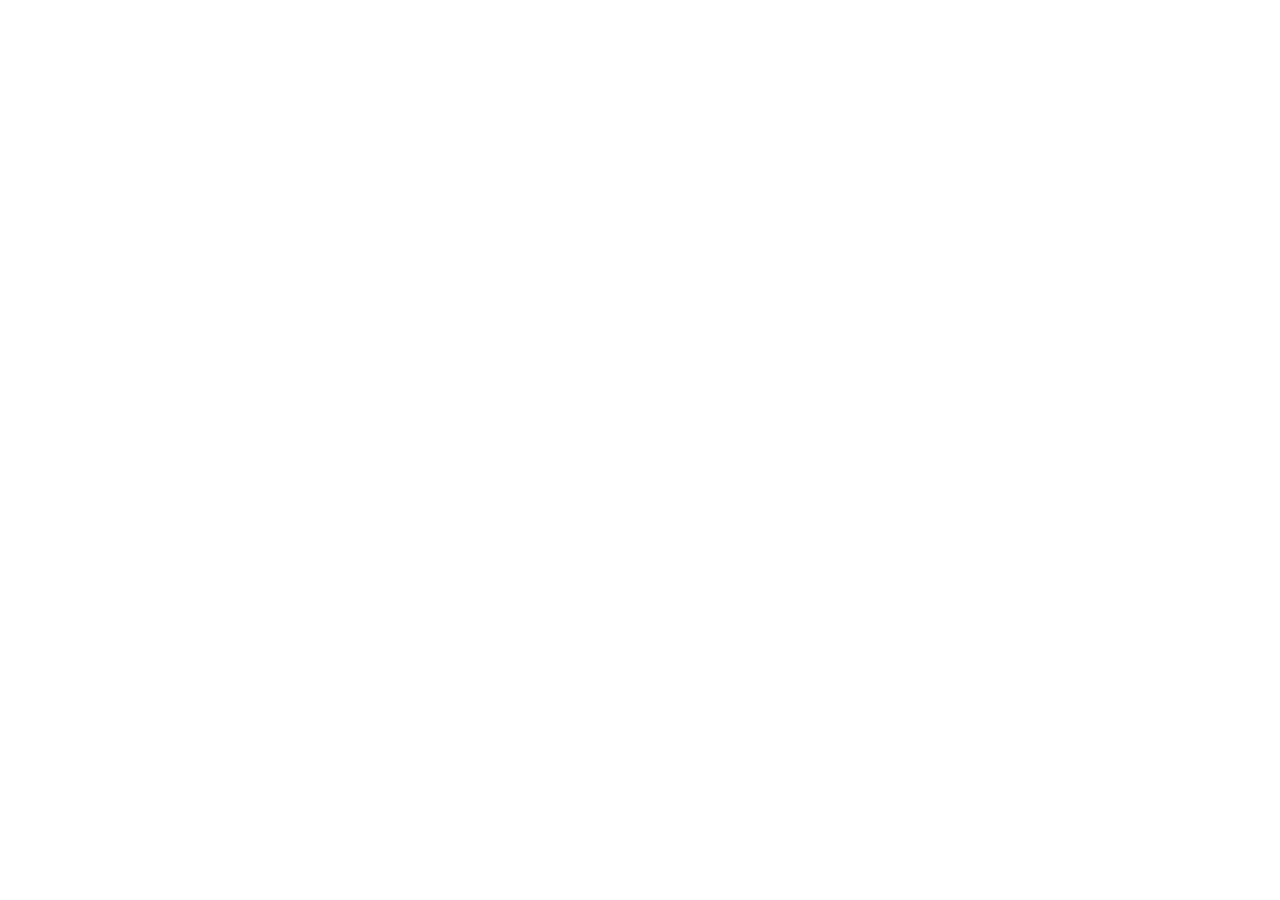
==== index.html @ 014b15da "first commit" ====
<!DOCTYPE html>
<html lang="fr">
<head>
    <meta charset="UTF-8">
    <meta name="viewport" content="width=device-width, initial-scale=1.0">
    <title>Accueil - Robbie Lens Photographie</title>
</head>
<body>
    <!-- Contenu de la page d'accueil -->
</body>
</html>
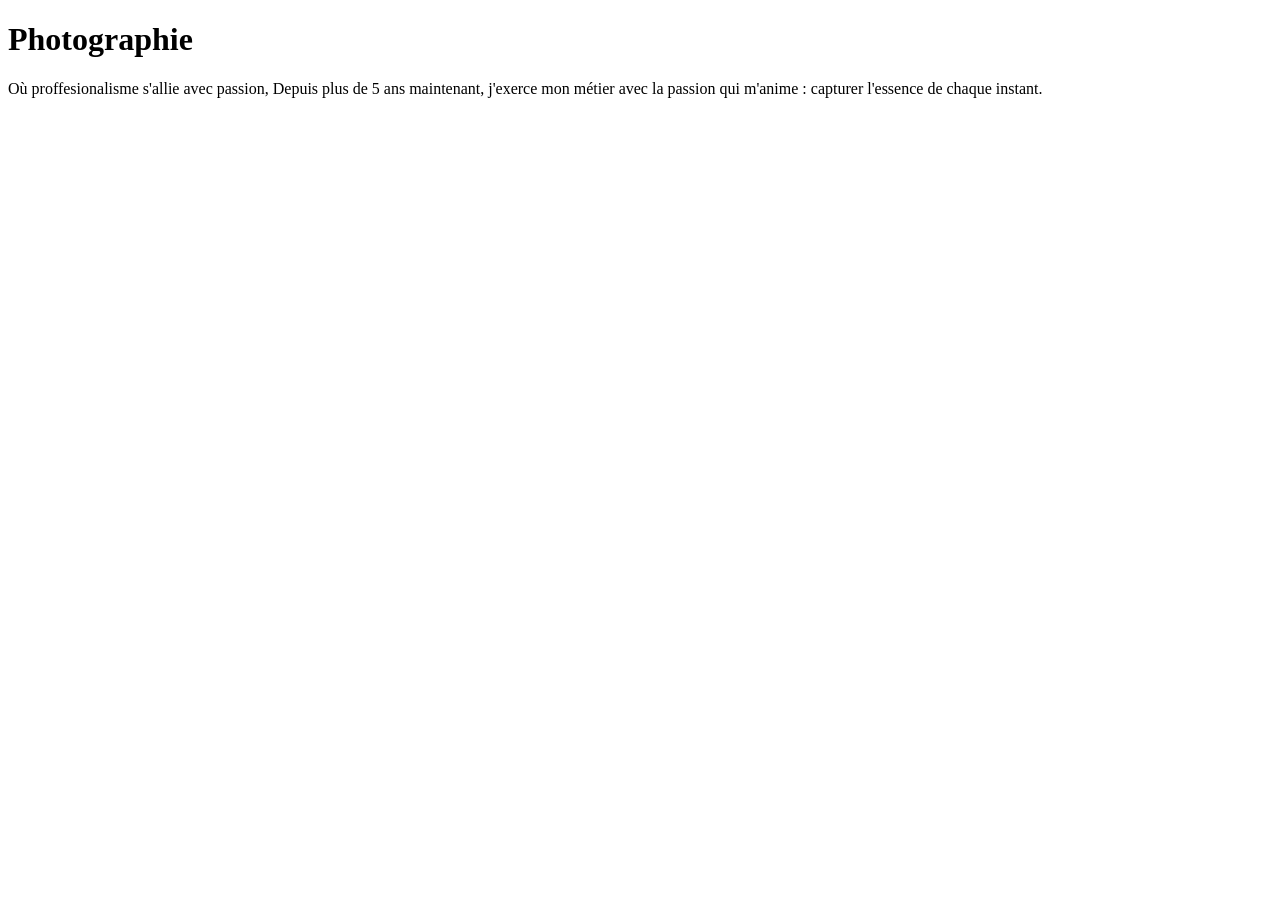
==== commit a722b476: "organisation texte" ====
--- a/index.html
+++ b/index.html
@@ -6,6 +6,7 @@
     <title>Accueil - Robbie Lens Photographie</title>
 </head>
 <body>
-    <!-- Contenu de la page d'accueil -->
+    <h1>Photographie</h1>
+    <p>Où proffesionalisme s'allie avec passion, Depuis plus de 5 ans maintenant, j'exerce mon métier avec la passion qui m'anime : capturer l'essence de chaque instant.</p>
 </body>
 </html>
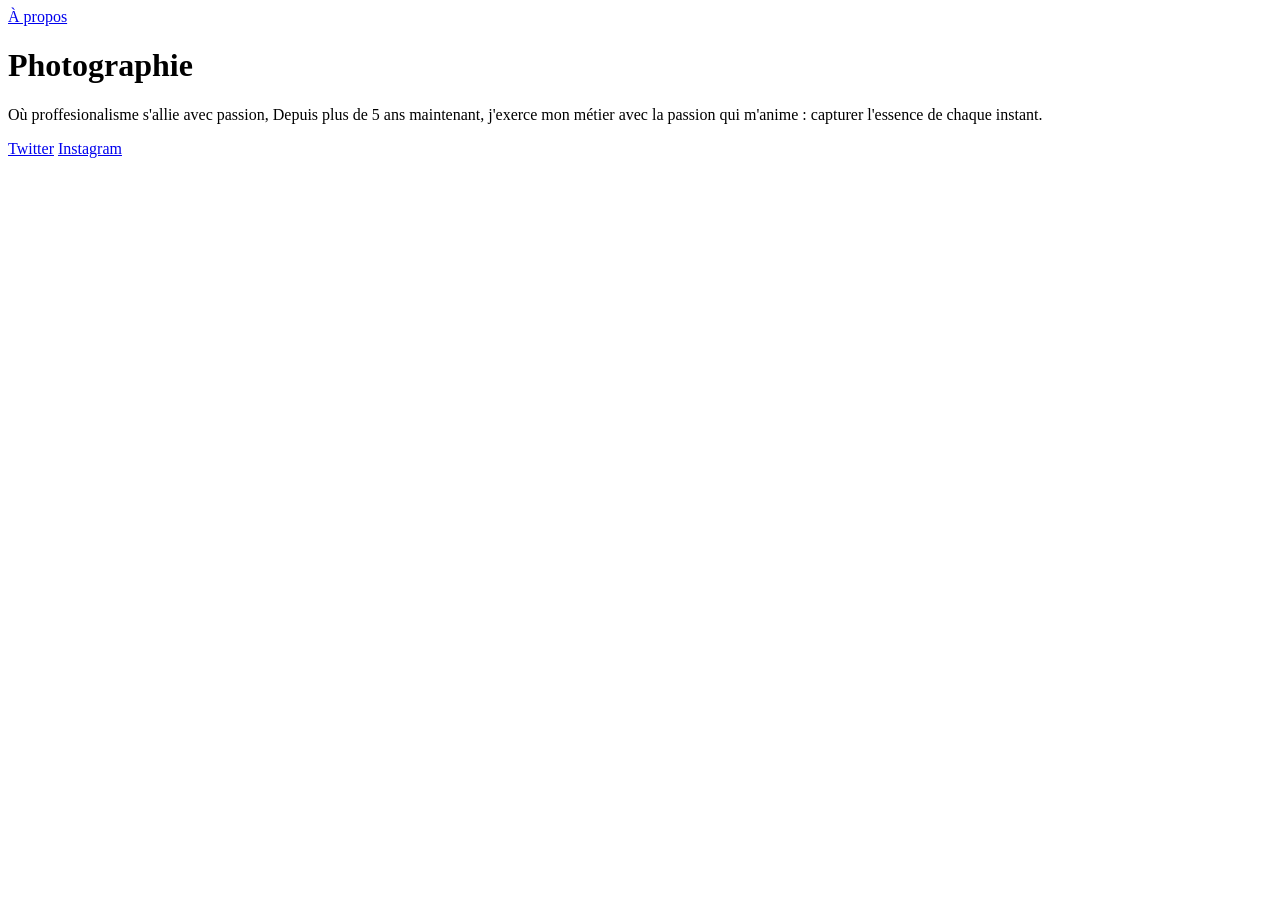
==== commit 950cbaa1: "creation of a hyperlink" ====
--- a/index.html
+++ b/index.html
@@ -6,7 +6,10 @@
     <title>Accueil - Robbie Lens Photographie</title>
 </head>
 <body>
+    <a href="a-propos.html">À propos</a>
     <h1>Photographie</h1>
     <p>Où proffesionalisme s'allie avec passion, Depuis plus de 5 ans maintenant, j'exerce mon métier avec la passion qui m'anime : capturer l'essence de chaque instant.</p>
+    <a target="_blank" href="https://twitter.com/">Twitter</a>
+    <a target="_blank" href="https://www.instagram.com/">Instagram</a>
 </body>
 </html>
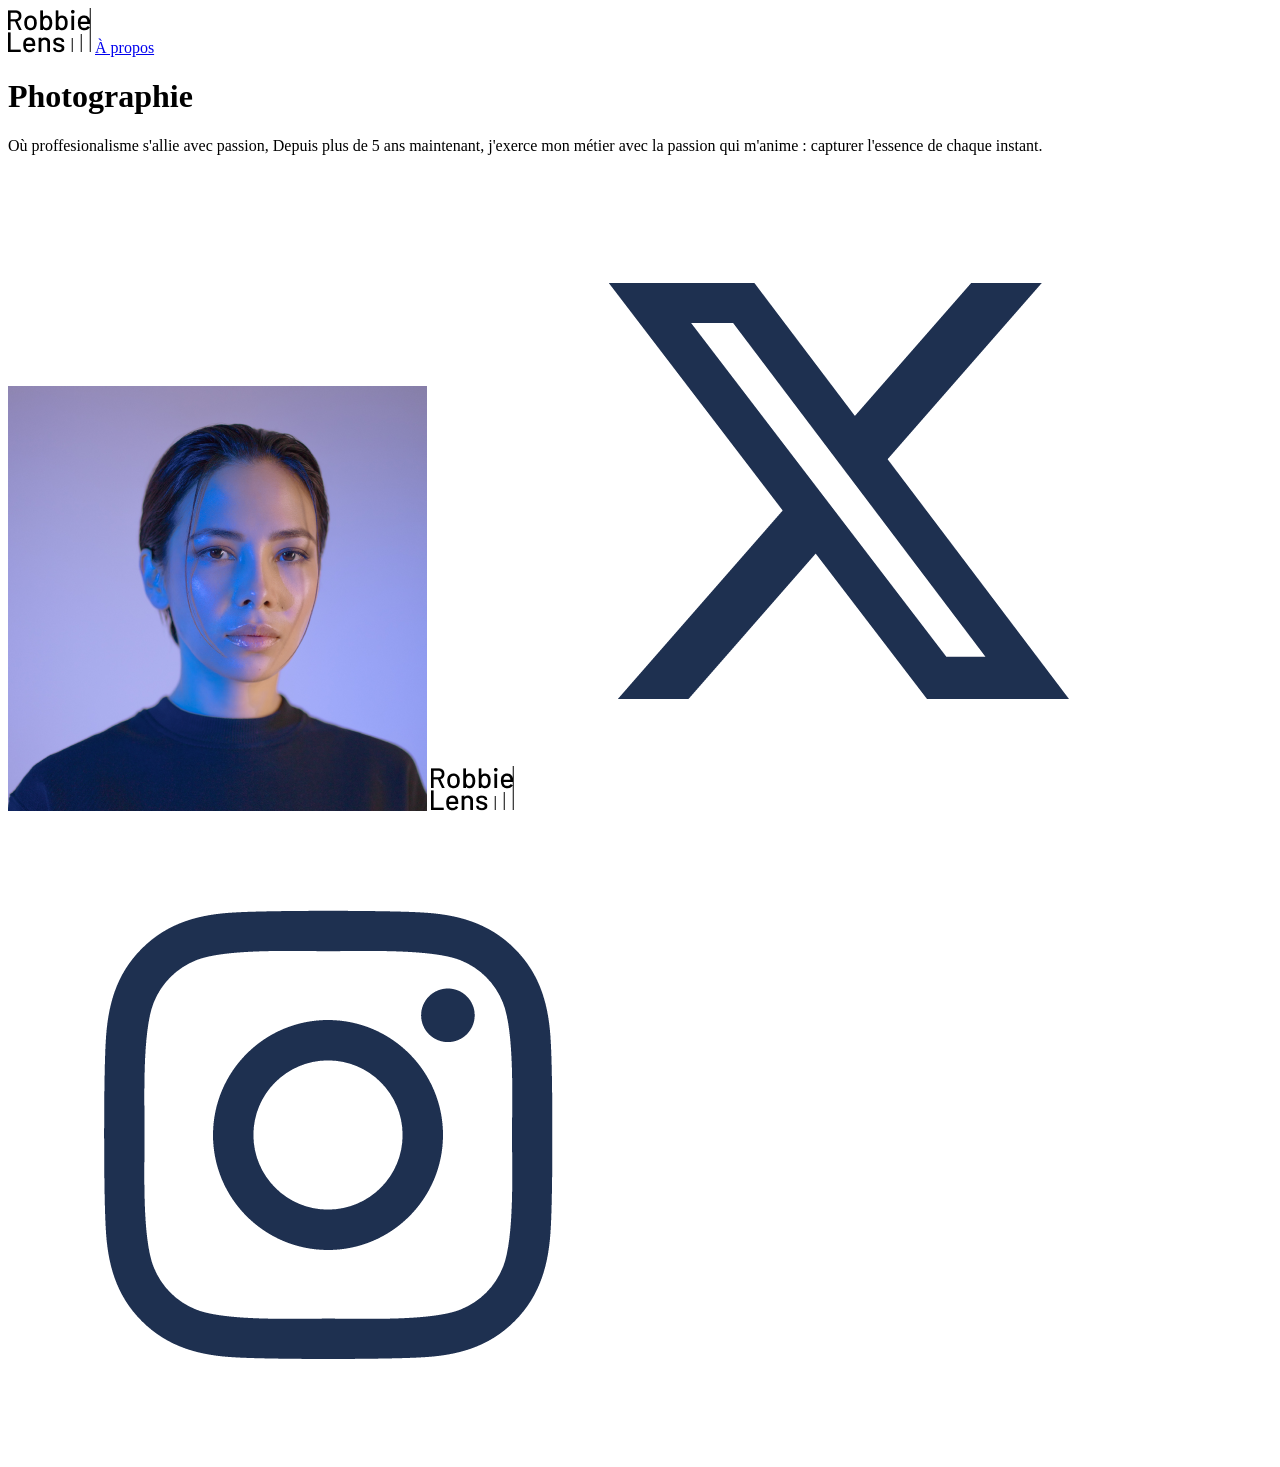
==== commit c0ece3de: "insert images" ====
--- a/index.html
+++ b/index.html
@@ -6,10 +6,17 @@
     <title>Accueil - Robbie Lens Photographie</title>
 </head>
 <body>
+    <img src="assets/logo.png" alt="Logo Robbie Lens">
     <a href="a-propos.html">À propos</a>
     <h1>Photographie</h1>
     <p>Où proffesionalisme s'allie avec passion, Depuis plus de 5 ans maintenant, j'exerce mon métier avec la passion qui m'anime : capturer l'essence de chaque instant.</p>
-    <a target="_blank" href="https://twitter.com/">Twitter</a>
-    <a target="_blank" href="https://www.instagram.com/">Instagram</a>
+    <img src="assets/robbie-lens.png" alt="Robbie Lens">
+    <img src="assets/logo.png" alt="Logo Robbie Lens">
+    <a target="_blank" href="https://twitter.com/">
+        <img src="assets/twitter.png" alt="Twitter">
+    </a>
+    <a target="_blank" href="https://www.instagram.com/">
+        <img src="assets/instagram.png" alt="Instagram">
+    </a>
 </body>
 </html>
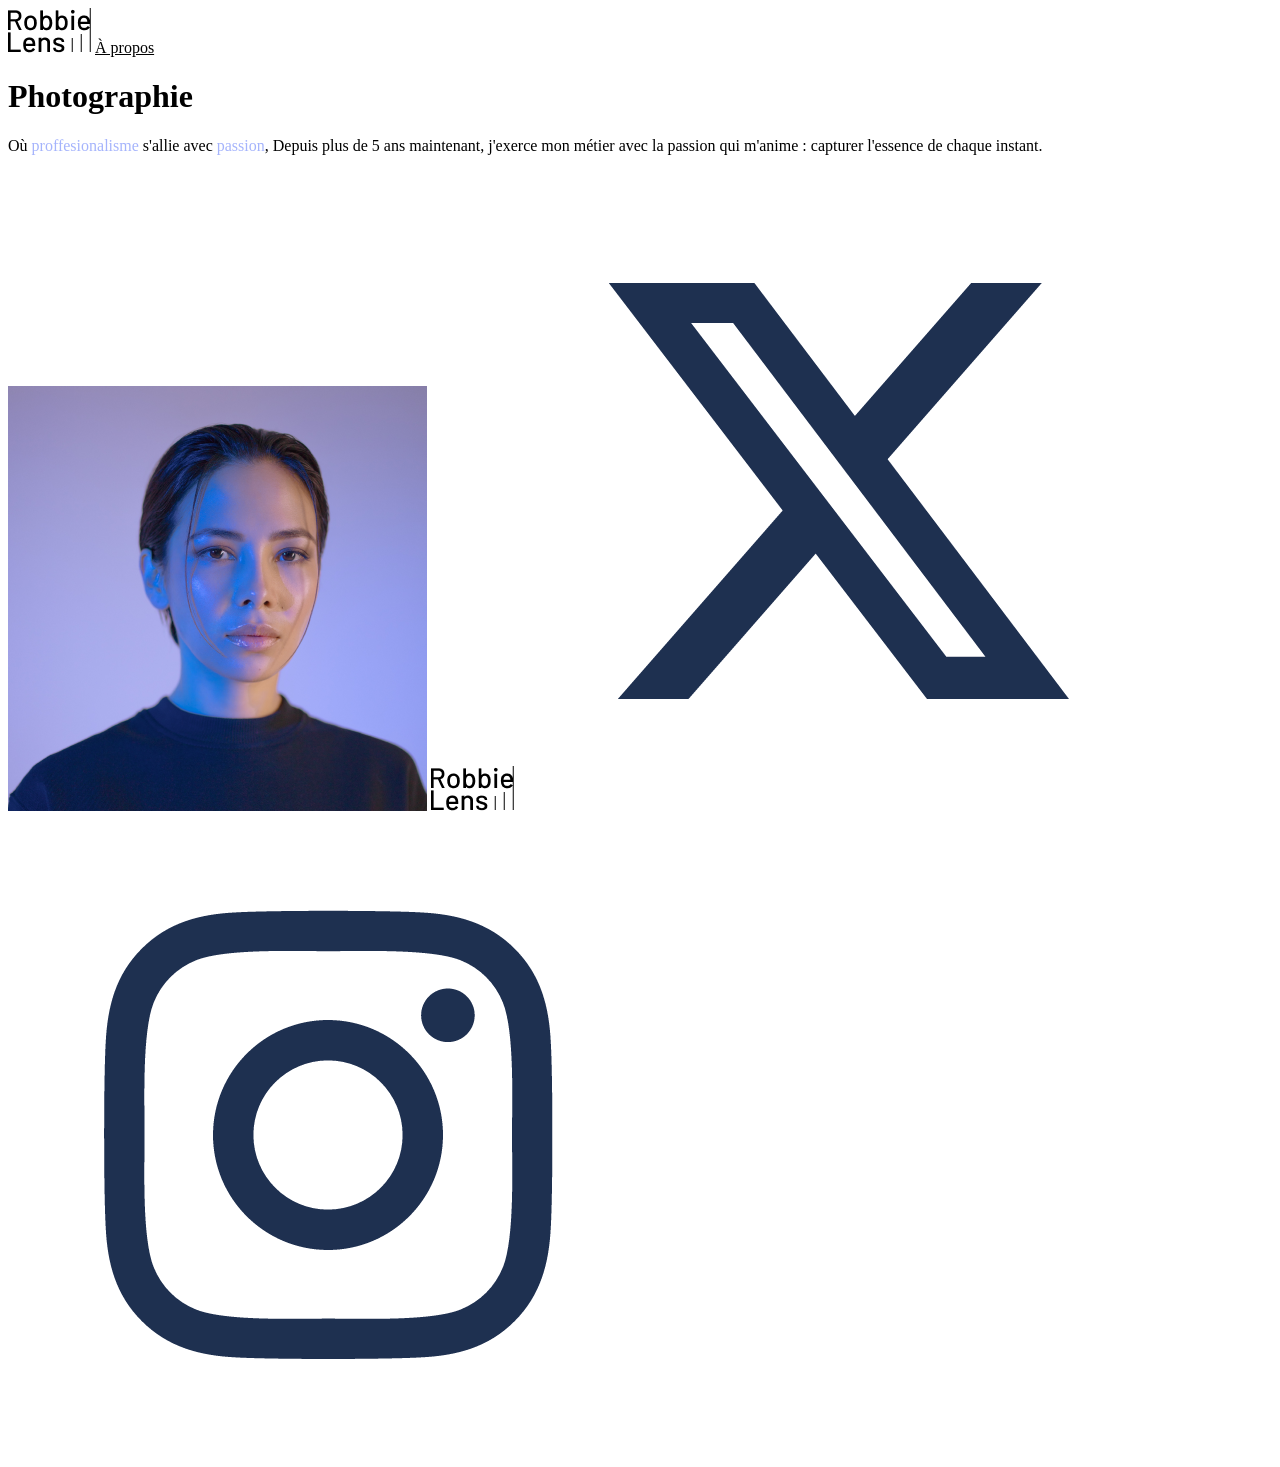
==== commit bb9b6764: "CSS in HTML" ====
--- a/index.html
+++ b/index.html
@@ -4,12 +4,13 @@
     <meta charset="UTF-8">
     <meta name="viewport" content="width=device-width, initial-scale=1.0">
     <title>Accueil - Robbie Lens Photographie</title>
+    <link rel="stylesheet" href="style.css">
 </head>
 <body>
     <img src="assets/logo.png" alt="Logo Robbie Lens">
     <a href="a-propos.html">À propos</a>
     <h1>Photographie</h1>
-    <p>Où proffesionalisme s'allie avec passion, Depuis plus de 5 ans maintenant, j'exerce mon métier avec la passion qui m'anime : capturer l'essence de chaque instant.</p>
+    <p>Où <span class="important">proffesionalisme</span> s'allie avec <span class="important">passion</span>, Depuis plus de 5 ans maintenant, j'exerce mon métier avec la passion qui m'anime : capturer l'essence de chaque instant.</p>
     <img src="assets/robbie-lens.png" alt="Robbie Lens">
     <img src="assets/logo.png" alt="Logo Robbie Lens">
     <a target="_blank" href="https://twitter.com/">
--- a/style.css
+++ b/style.css
@@ -0,0 +1,7 @@
+a {
+    color: black;
+}
+
+.important {
+    color: #a5b4fc;
+}
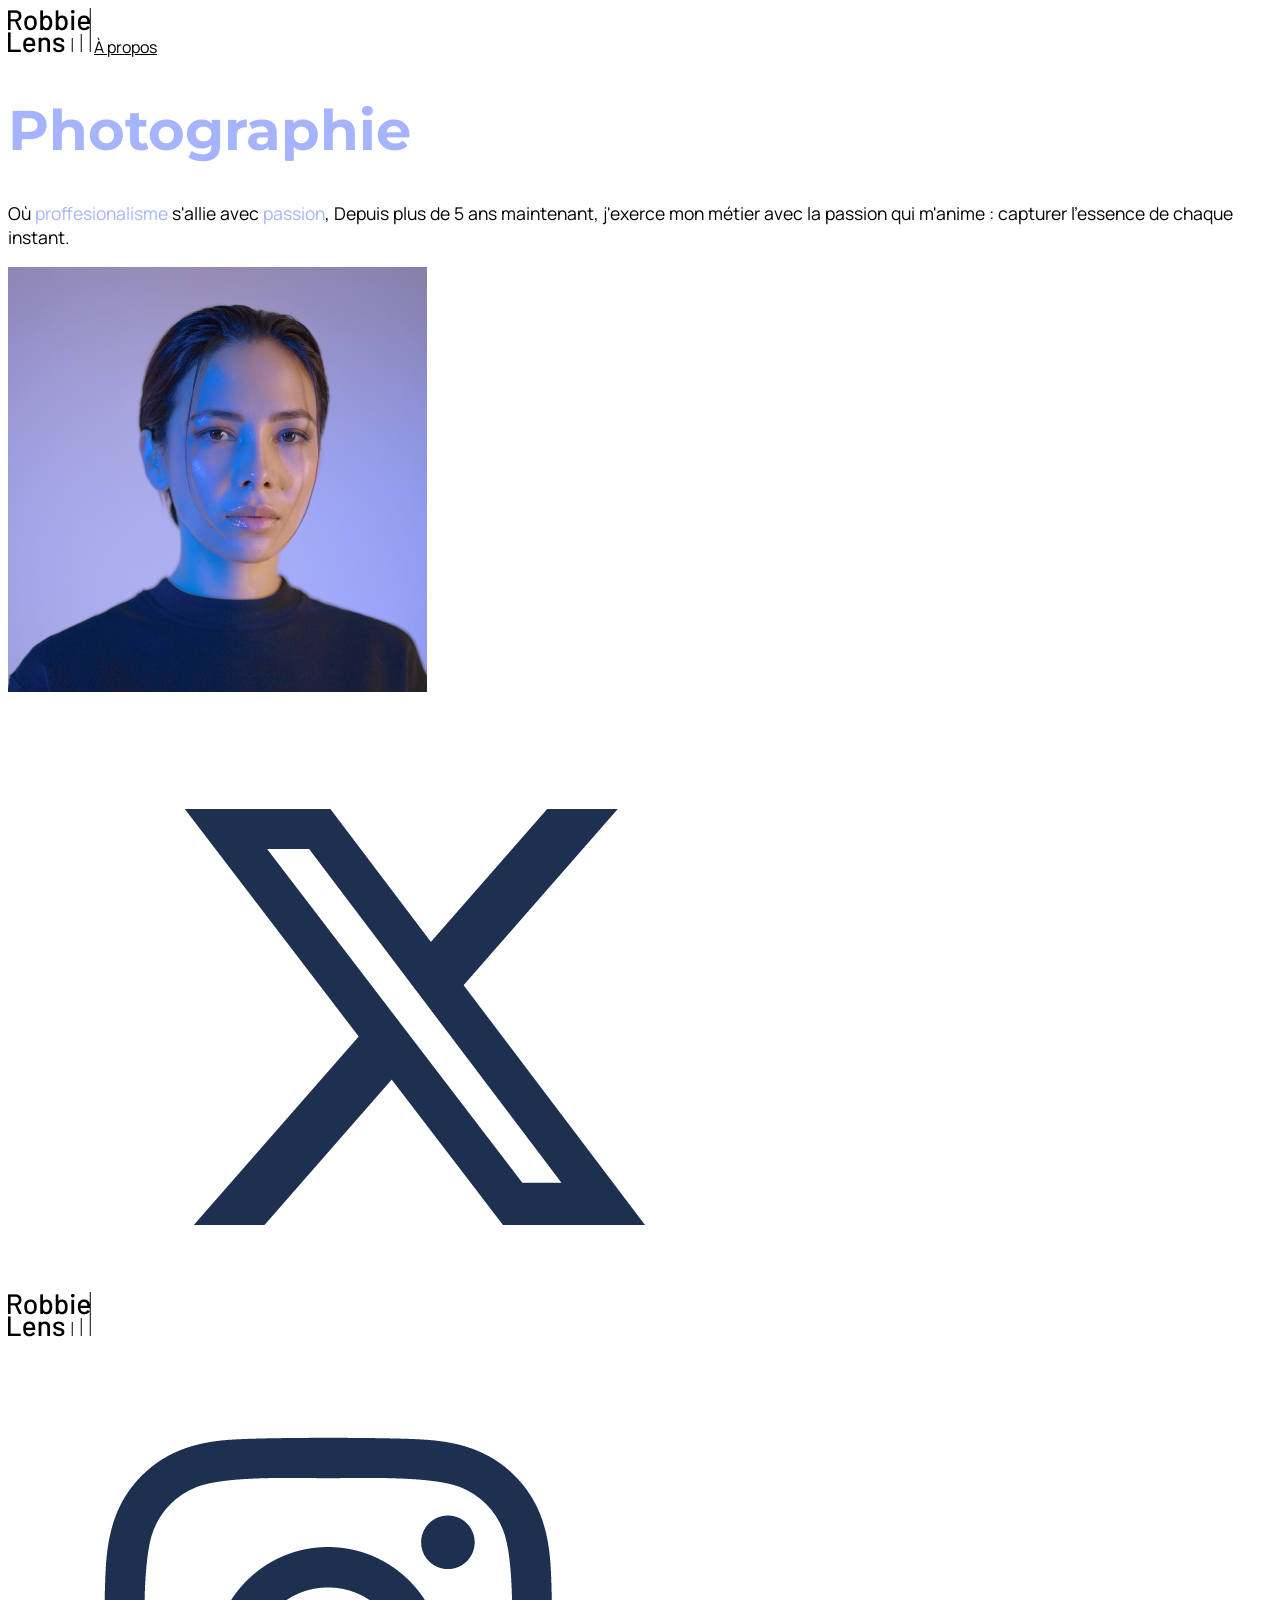
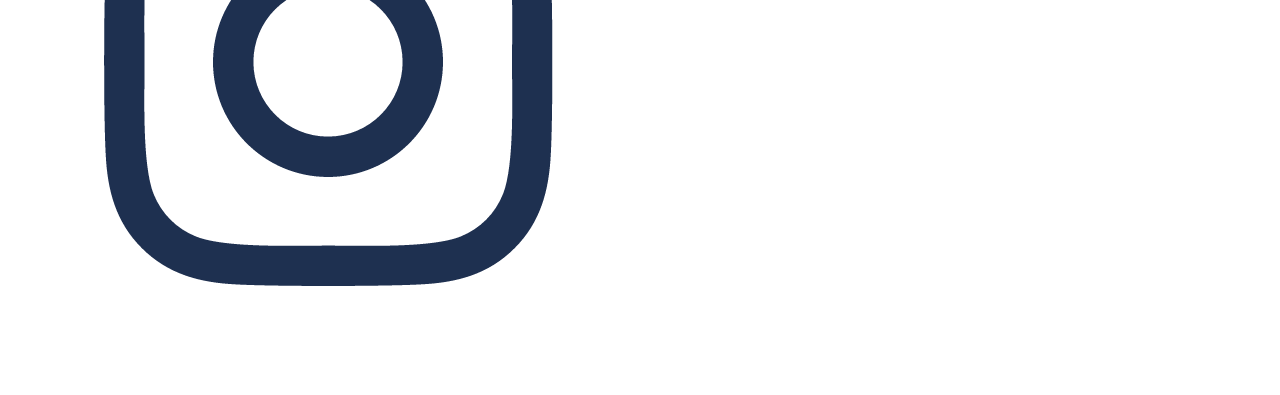
==== commit ba086b3c: "Ajout de la mise en page et des liens vers les réseaux sociaux dans les pages HTML, amélioration du " ====
--- a/index.html
+++ b/index.html
@@ -5,19 +5,26 @@
     <meta name="viewport" content="width=device-width, initial-scale=1.0">
     <title>Accueil - Robbie Lens Photographie</title>
     <link rel="stylesheet" href="style.css">
+    <link rel="preconnect" href="https://fonts.googleapis.com">
+    <link rel="preconnect" href="https://fonts.gstatic.com" crossorigin>
+    <link href="https://fonts.googleapis.com/css2?family=Manrope:wght@400;700&family=Montserrat:wght@400;700&display=swap" rel="stylesheet">
 </head>
 <body>
-    <img src="assets/logo.png" alt="Logo Robbie Lens">
-    <a href="a-propos.html">À propos</a>
+    <div>
+        <img src="assets/logo.png" alt="Logo Robbie Lens">
+        <a href="a-propos.html">À propos</a>
+    </div>
     <h1>Photographie</h1>
-    <p>Où <span class="important">proffesionalisme</span> s'allie avec <span class="important">passion</span>, Depuis plus de 5 ans maintenant, j'exerce mon métier avec la passion qui m'anime : capturer l'essence de chaque instant.</p>
+    <p>Où <em>proffesionalisme</em> s'allie avec <em>passion</em>, Depuis plus de 5 ans maintenant, j'exerce mon métier avec la passion qui m'anime : capturer l'essence de chaque instant.</p>
     <img src="assets/robbie-lens.png" alt="Robbie Lens">
-    <img src="assets/logo.png" alt="Logo Robbie Lens">
-    <a target="_blank" href="https://twitter.com/">
-        <img src="assets/twitter.png" alt="Twitter">
-    </a>
-    <a target="_blank" href="https://www.instagram.com/">
-        <img src="assets/instagram.png" alt="Instagram">
-    </a>
+    <div>
+        <img src="assets/logo.png" alt="Logo Robbie Lens">
+        <a target="_blank" href="https://twitter.com/">
+            <img src="assets/twitter.png" alt="Twitter">
+        </a>
+        <a target="_blank" href="https://www.instagram.com/">
+            <img src="assets/instagram.png" alt="Instagram">
+        </a>
+    </div>
 </body>
 </html>
--- a/style.css
+++ b/style.css
@@ -1,7 +1,23 @@
+body {
+    font-family: 'Manrope', sans-serif;
+    font-size: 1em;
+}
+
 a {
     color: black;
 }
 
-.important {
+em {
     color: #a5b4fc;
+    font-style: normal;
+}
+
+h1 {
+    font-size: 3.5em;
+    color: #a5b4fc;
+    font-family: 'Montserrat', sans-serif;
+}
+
+p {
+    font-size: 1.1em;
 }
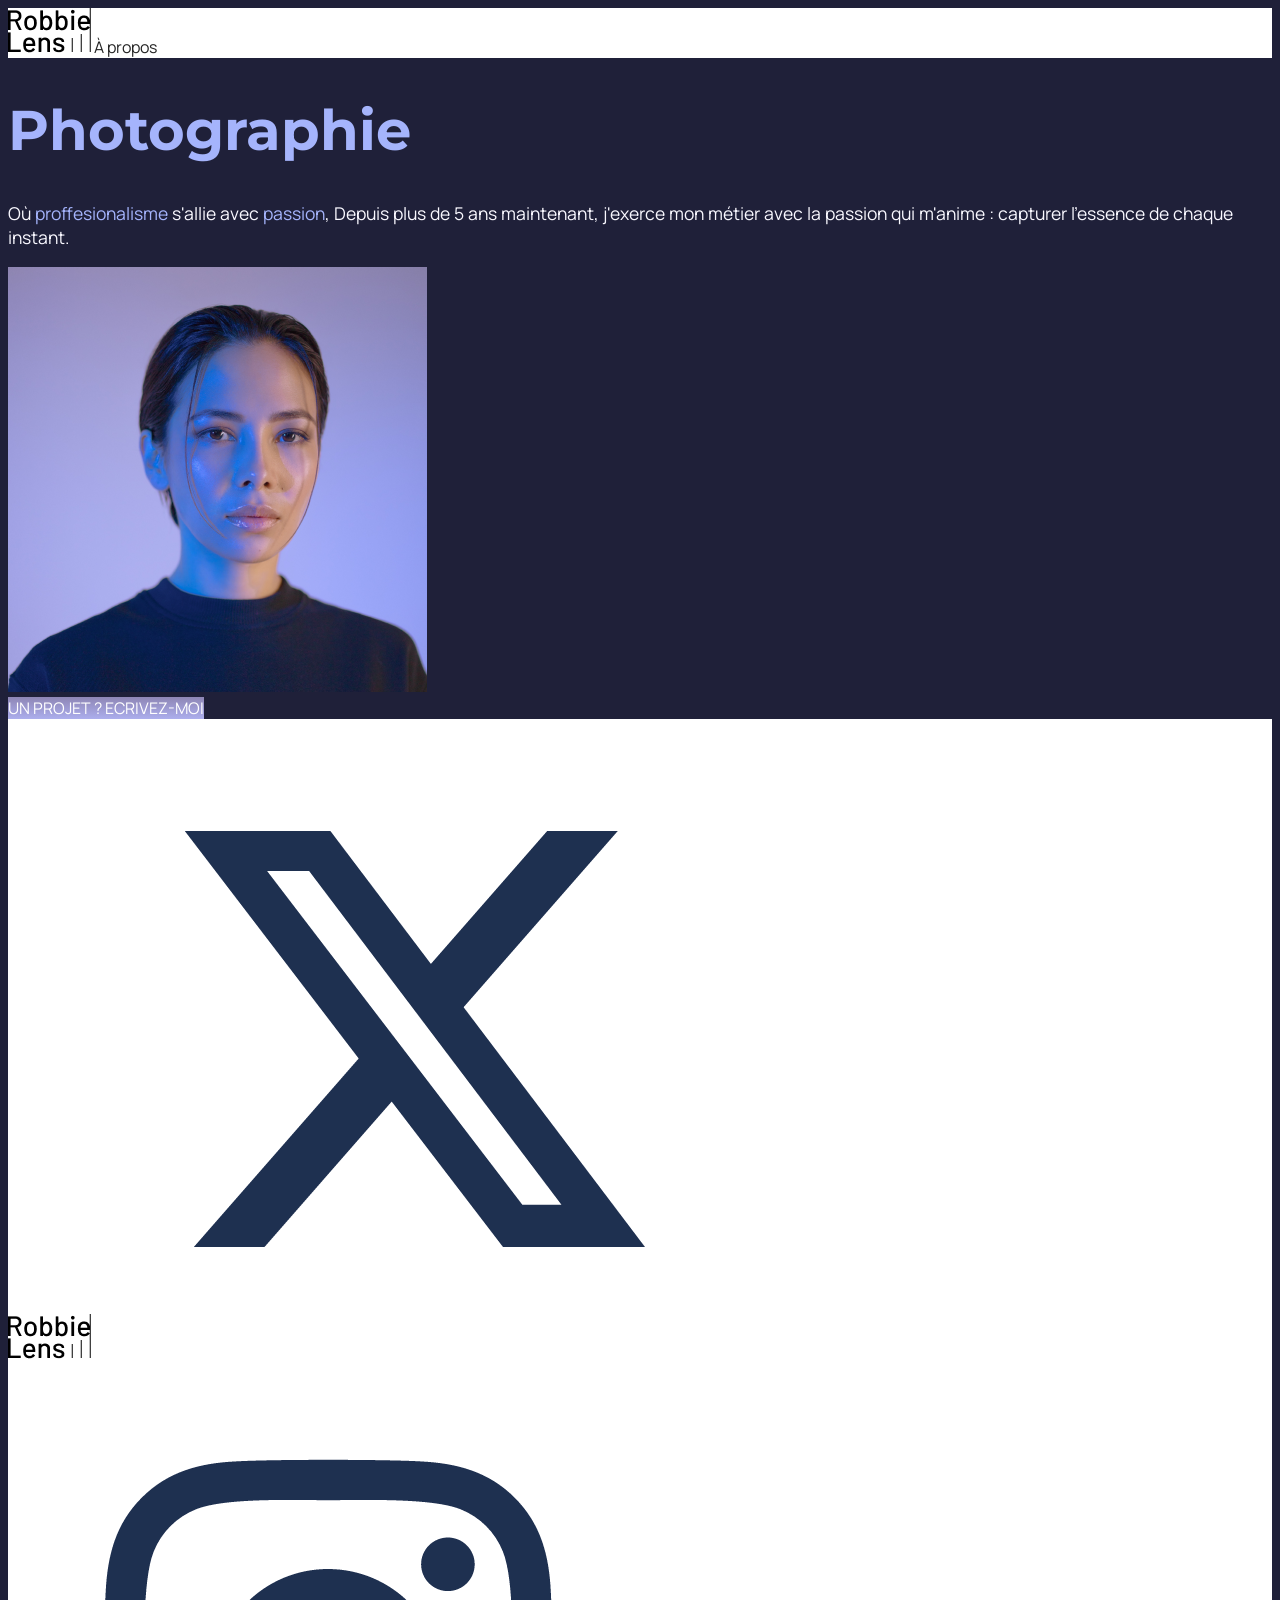
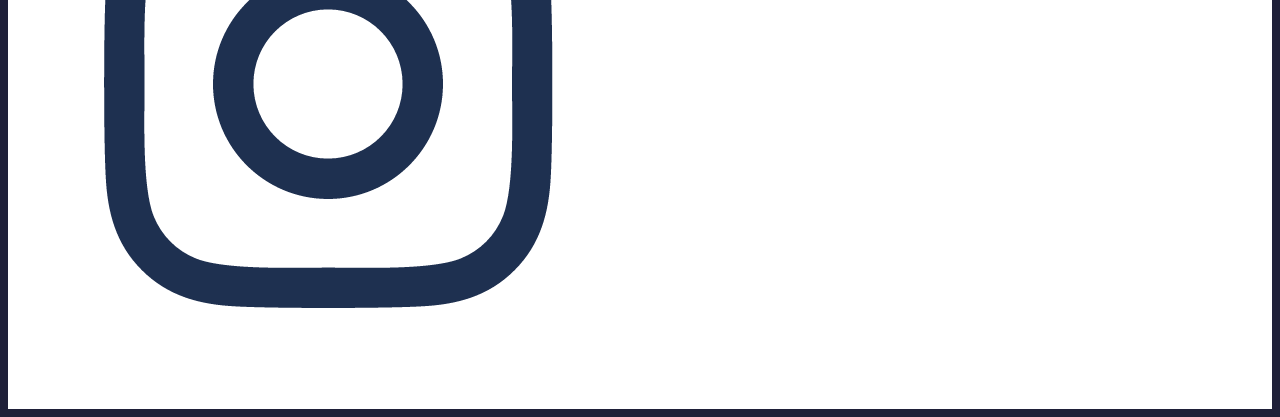
==== commit ffadc9a0: "Ajout de classes pour la mise en page et les boutons d'appel à l'action dans les fichiers HTML et CS" ====
--- a/index.html
+++ b/index.html
@@ -10,7 +10,7 @@
     <link href="https://fonts.googleapis.com/css2?family=Manrope:wght@400;700&family=Montserrat:wght@400;700&display=swap" rel="stylesheet">
 </head>
 <body>
-    <div>
+    <div class="entete">
         <img src="assets/logo.png" alt="Logo Robbie Lens">
         <a href="a-propos.html">À propos</a>
     </div>
@@ -18,6 +18,9 @@
     <p>Où <em>proffesionalisme</em> s'allie avec <em>passion</em>, Depuis plus de 5 ans maintenant, j'exerce mon métier avec la passion qui m'anime : capturer l'essence de chaque instant.</p>
     <img src="assets/robbie-lens.png" alt="Robbie Lens">
     <div>
+        <a href="" class="cta">UN PROJET ? ECRIVEZ-MOI</a>
+    </div>
+    <div class="pied-de-page">
         <img src="assets/logo.png" alt="Logo Robbie Lens">
         <a target="_blank" href="https://twitter.com/">
             <img src="assets/twitter.png" alt="Twitter">
--- a/style.css
+++ b/style.css
@@ -1,10 +1,12 @@
 body {
     font-family: 'Manrope', sans-serif;
     font-size: 1em;
+    background-color: #1f2039;
 }
 
 a {
-    color: black;
+    color: #242424;
+    text-decoration: none;
 }
 
 em {
@@ -18,6 +20,21 @@
     font-family: 'Montserrat', sans-serif;
 }
 
-p {
+h2 {
+    color: #f9f8ff;
+}
+
+p, li {
     font-size: 1.1em;
+    color: #f9f8ff;
+}
+
+.entete,
+.pied-de-page {
+    background-color: white;
+}
+
+.cta {
+    background: linear-gradient(#8e86b5, #acaeed);
+    color: white;
 }
